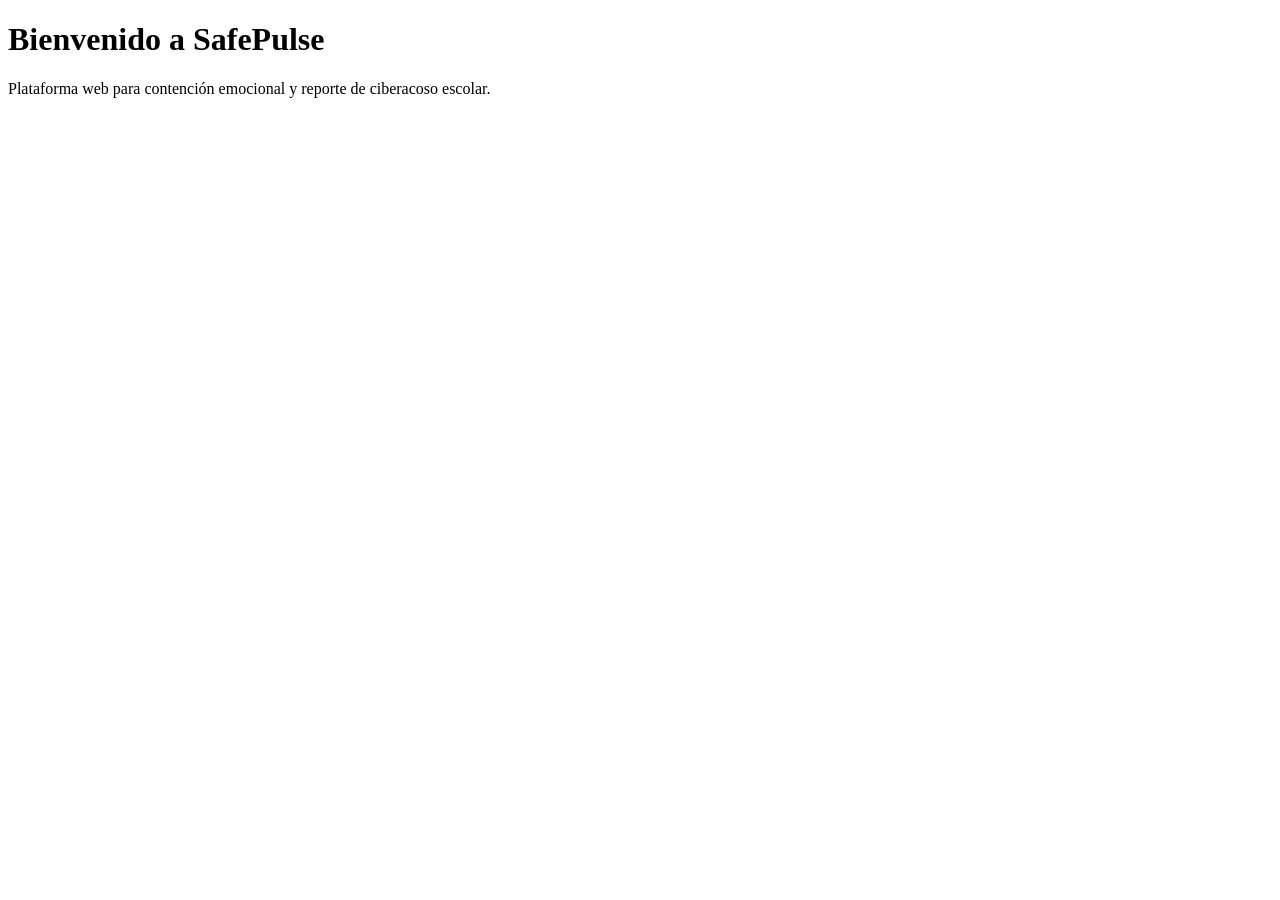
==== index.html @ d3a75060 "Agrega estructura base a index.html" ====
<!DOCTYPE html>
<html lang="es">
<head>
    <meta charset="UTF-8">
    <meta name="viewport" content="width=device-width, initial-scale=1.0">
    <title>SafePulse - Inicio</title>
    <link rel="stylesheet" href="css/styles.css">
</head>
<body>
    <h1>Bienvenido a SafePulse</h1>
    <p>Plataforma web para contención emocional y reporte de ciberacoso escolar.</p>
    <script src="js/main.js"></script>
</body>
</html>
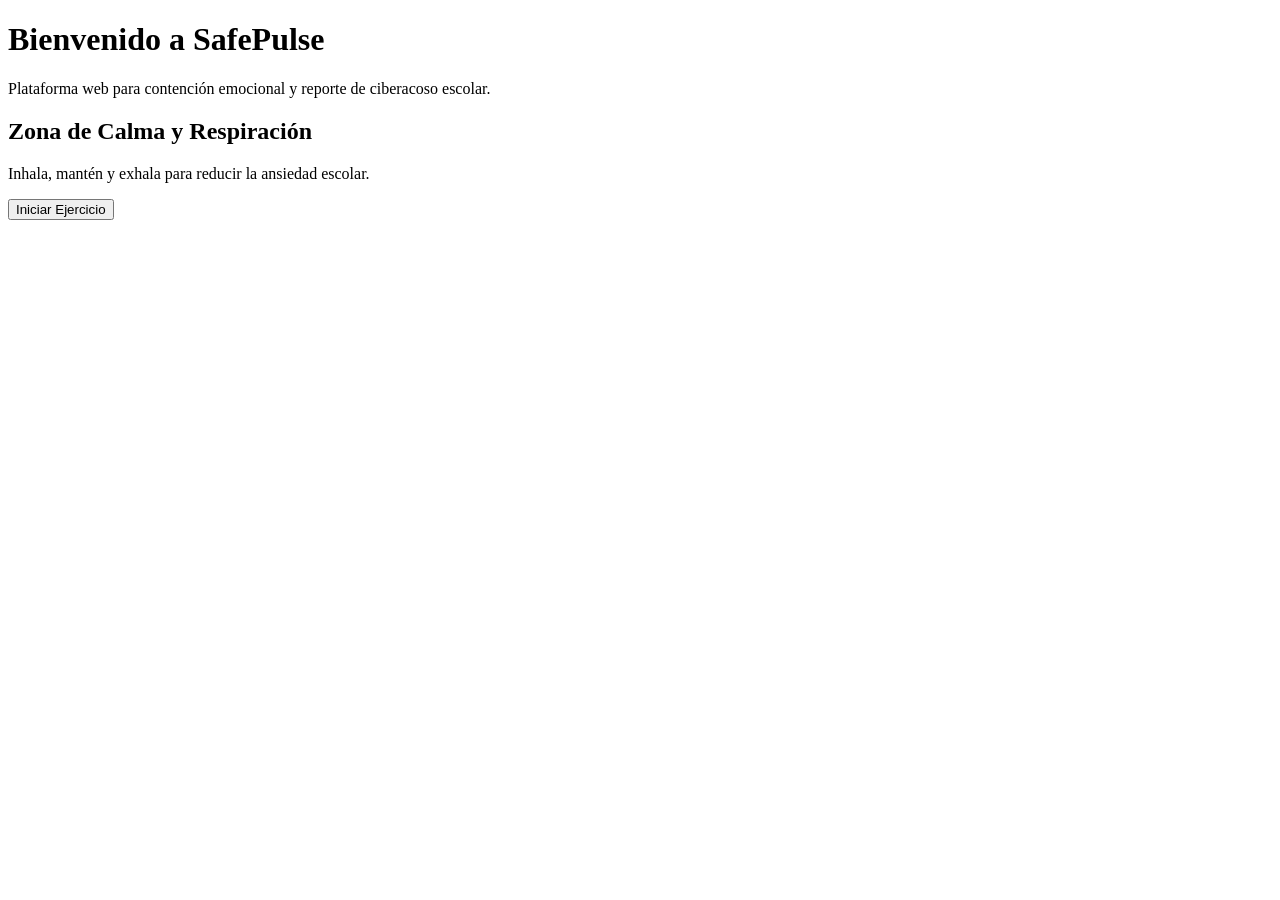
==== commit 06a53abd: "Alexander agrega la seccion de contencion en index" ====
--- a/index.html
+++ b/index.html
@@ -9,6 +9,14 @@
 <body>
     <h1>Bienvenido a SafePulse</h1>
     <p>Plataforma web para contención emocional y reporte de ciberacoso escolar.</p>
+
+    <section id="contencion">
+        <h2>Zona de Calma y Respiración</h2>
+        <p>Inhala, mantén y exhala para reducir la ansiedad escolar.</p>
+        <button>Iniciar Ejercicio</button>
+    </section>
+
     <script src="js/main.js"></script>
+    
 </body>
 </html>
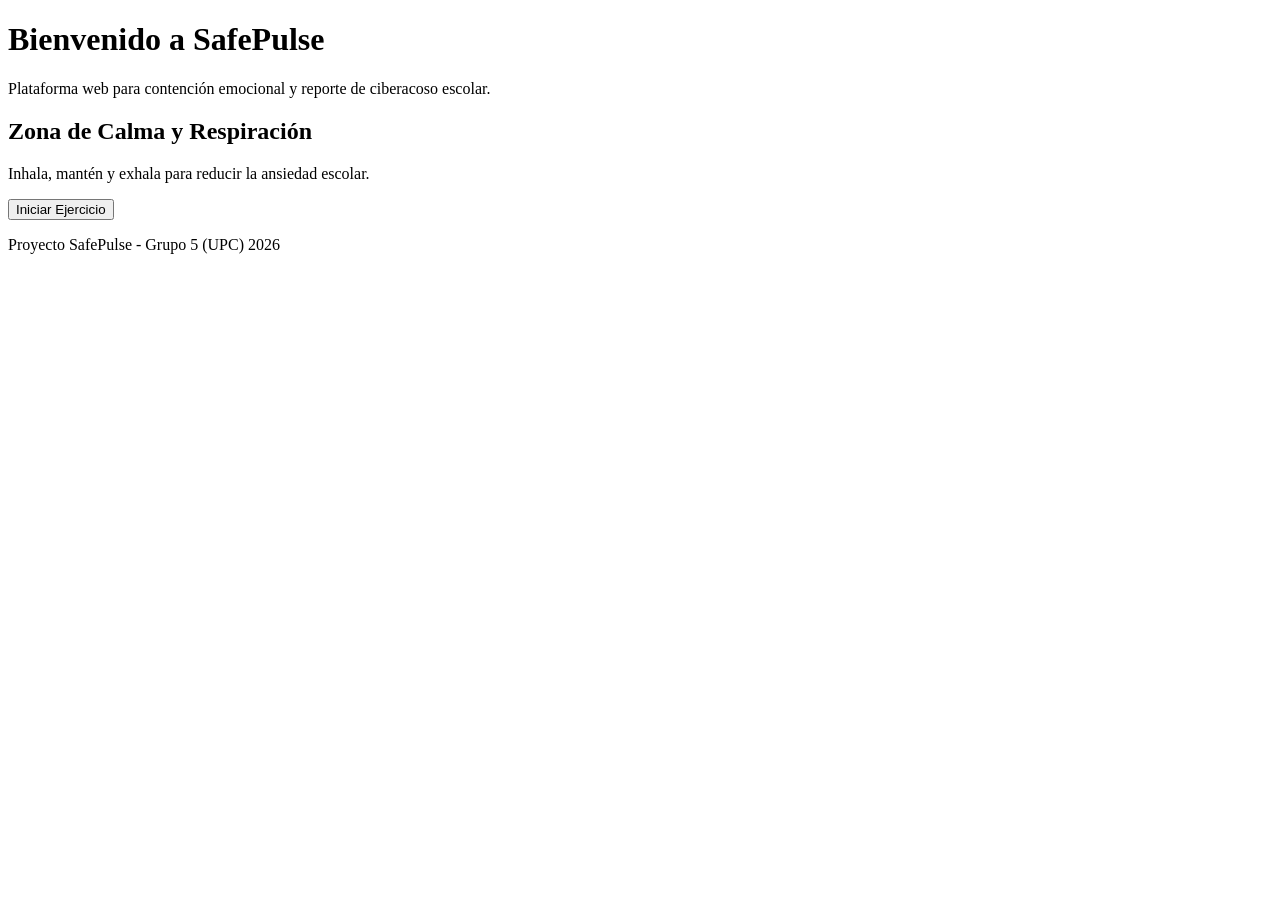
==== commit 162dbaf5: "Prueba de conexion a la organizacion safepulse-upc" ====
--- a/index.html
+++ b/index.html
@@ -17,6 +17,10 @@
     </section>
 
     <script src="js/main.js"></script>
+
+    <footer>
+    <p>Proyecto SafePulse - Grupo 5 (UPC) 2026</p>
+</footer>
     
 </body>
 </html>
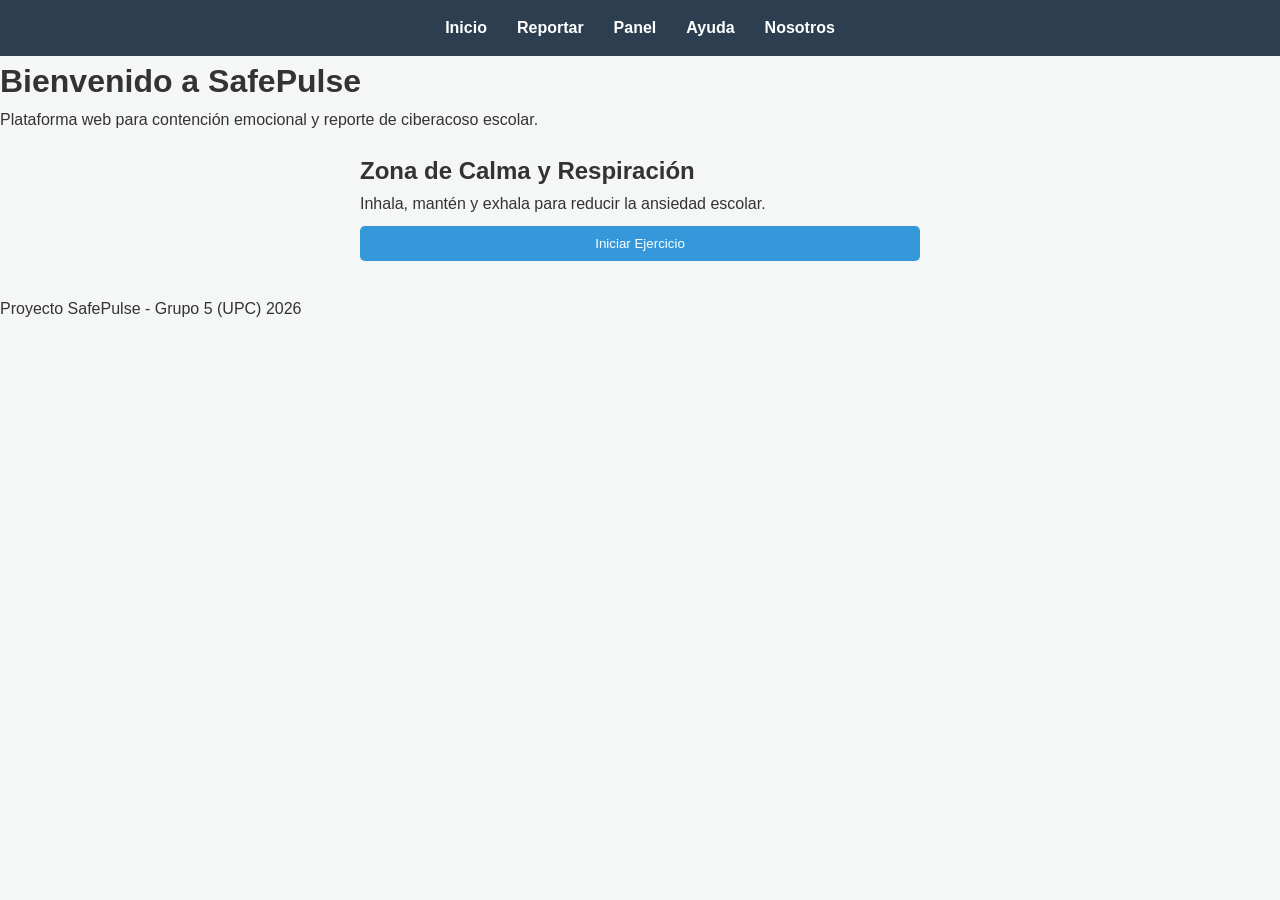
==== commit 78ad4b53: "Alexander agrego codigo" ====
--- a/index.html
+++ b/index.html
@@ -7,13 +7,27 @@
     <link rel="stylesheet" href="css/styles.css">
 </head>
 <body>
+
+    <header>
+        <nav>
+            <ul>
+            <li><a href="index.html">Inicio</a></li>
+            <li><a href="pages/report.html">Reportar</a></li>
+            <li><a href="pages/psychologist.html">Panel</a></li>
+            <li><a href="pages/resources.html">Ayuda</a></li>
+            <li><a href="pages/about.html">Nosotros</a></li>
+            </ul>
+        </nav>
+    </header>
+
     <h1>Bienvenido a SafePulse</h1>
     <p>Plataforma web para contención emocional y reporte de ciberacoso escolar.</p>
 
     <section id="contencion">
         <h2>Zona de Calma y Respiración</h2>
         <p>Inhala, mantén y exhala para reducir la ansiedad escolar.</p>
-        <button>Iniciar Ejercicio</button>
+        <button id="btnRespirar" aria-label="Iniciar ejercicio de respiración guiada">Iniciar Ejercicio</button>
+        <p id="textoRespiracion" style="font-size: 1.2rem; font-weight: bold; margin-top: 15px;"></p>
     </section>
 
     <script src="js/main.js"></script>
--- a/css/styles.css
+++ b/css/styles.css
@@ -0,0 +1,18 @@
+/* Reset básico y variables */
+* { margin: 0; padding: 0; box-sizing: border-box; }
+body { font-family: Arial, sans-serif; background-color: #f4f7f6; color: #333; line-height: 1.6; }
+
+/* Navegación */
+header nav ul { display: flex; gap: 15px; list-style: none; padding: 15px; background: #2c3e50; }
+header nav ul li a { color: white; text-decoration: none; font-weight: bold; }
+
+/* Contenedores (Mobile First) */
+main, section, form { padding: 20px; width: 100%; }
+input, textarea, button { width: 100%; margin-top: 10px; padding: 10px; border-radius: 5px; }
+button { background: #3498db; color: white; border: none; cursor: pointer; }
+
+/* Pantallas de Escritorio (Tablets y PC) */
+@media (min-width: 768px) {
+    header nav ul { justify-content: center; gap: 30px; }
+    form, section { max-width: 600px; margin: 0 auto; }
+}
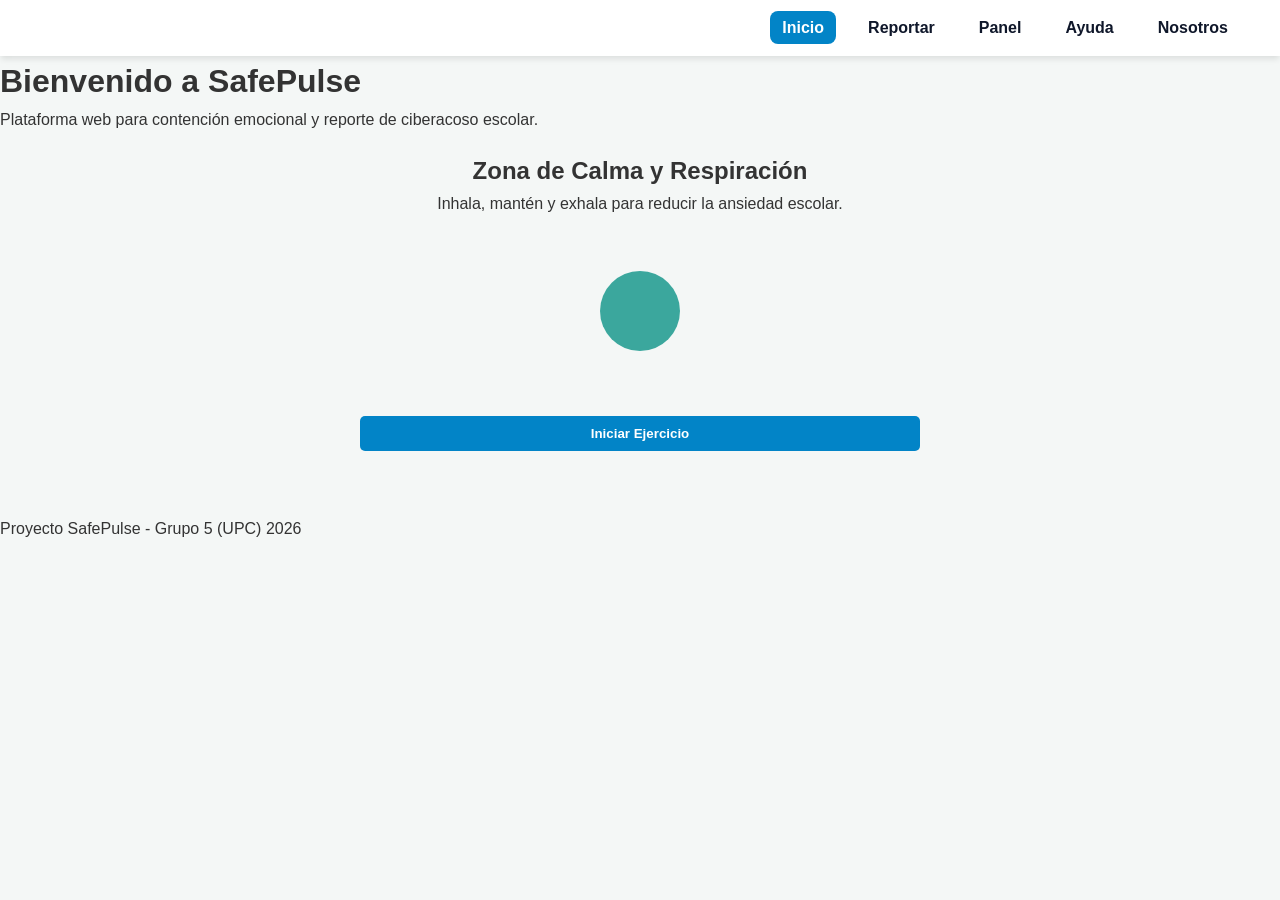
==== commit 16dbb8fd: "Soy Edwart, y mejore el trabajo" ====
--- a/index.html
+++ b/index.html
@@ -23,11 +23,17 @@
     <h1>Bienvenido a SafePulse</h1>
     <p>Plataforma web para contención emocional y reporte de ciberacoso escolar.</p>
 
-    <section id="contencion">
+    <section id="contencion" style="text-align: center;">
         <h2>Zona de Calma y Respiración</h2>
         <p>Inhala, mantén y exhala para reducir la ansiedad escolar.</p>
+
+        <!-- Nuevo contenedor del círculo animado -->
+        <div class="breathing-container">
+            <div id="circuloRespiracion" class="circle-calm"></div>
+        </div>
+
         <button id="btnRespirar" aria-label="Iniciar ejercicio de respiración guiada">Iniciar Ejercicio</button>
-        <p id="textoRespiracion" style="font-size: 1.2rem; font-weight: bold; margin-top: 15px;"></p>
+        <p id="textoRespiracion" style="font-size: 1.2rem; font-weight: bold; margin-top: 15px; min-height: 30px;"></p>
     </section>
 
     <script src="js/main.js"></script>
--- a/css/styles.css
+++ b/css/styles.css
@@ -1,18 +1,213 @@
+/* Variables de Identidad de Marca - SafePulse */
+:root {
+    --primary-color: #0284c7;       /* Azul calma */
+    --secondary-color: #0d9488;     /* Verde contención */
+    --dark-text: #0f172a;           /* Texto principal (Contraste 4.5:1 WCAG AA) */
+    --light-bg: #f8fafc;            /* Fondo neutro claro */
+    --card-bg: #ffffff;             /* Fondo de tarjetas */
+    --danger-color: #e11d48;         /* Alertas y prioridades */
+    --border-radius: 8px;
+    --shadow: 0 4px 6px -1px rgba(0, 0, 0, 0.1);
+}
+
+/* Enfoque de Accesibilidad (Teclado) */
+a:focus-visible, button:focus-visible, input:focus-visible, textarea:focus-visible {
+    outline: 3px solid var(--secondary-color);
+    outline-offset: 2px;
+}
+
+/* Estilos de botones generales */
+button, .btn {
+    background-color: var(--primary-color);
+    color: white;
+    font-weight: 600;
+    padding: 10px 18px;
+    border: none;
+    border-radius: var(--border-radius);
+    cursor: pointer;
+    transition: background-color 0.2s ease, transform 0.1s ease;
+}
+
+button:hover, .btn:hover {
+    background-color: #0369a1;
+}
+
+button:active, .btn:active {
+    transform: scale(0.98);
+}
+
 /* Reset básico y variables */
 * { margin: 0; padding: 0; box-sizing: border-box; }
 body { font-family: Arial, sans-serif; background-color: #f4f7f6; color: #333; line-height: 1.6; }
 
-/* Navegación */
-header nav ul { display: flex; gap: 15px; list-style: none; padding: 15px; background: #2c3e50; }
-header nav ul li a { color: white; text-decoration: none; font-weight: bold; }
+/* Navegación (Mobile-First con Flexbox) */
+header {
+    background-color: var(--card-bg); /* Usamos el fondo blanco de tus variables */
+    box-shadow: var(--shadow); /* Agregamos una ligera sombra para separarlo del contenido */
+    position: sticky;
+    top: 0;
+    z-index: 100;
+}
+
+header nav ul { 
+    display: flex; /* Define el contenedor como Flexbox */
+    flex-wrap: wrap; /* Permite que los enlaces bajen de línea en pantallas muy estrechas */
+    justify-content: center; /* Centra los elementos en el eje principal */
+    gap: 10px; 
+    list-style: none; 
+    padding: 15px; 
+}
+
+header nav ul li a { 
+    color: var(--dark-text); /* Aplicamos tu variable de texto oscuro para contraste WCAG AA */
+    text-decoration: none; 
+    font-weight: bold; 
+    padding: 8px 12px; /* Aplicamos el Box Model (Padding) para ampliar el área táctil */
+    border-radius: var(--border-radius);
+    transition: background-color 0.3s ease, color 0.3s ease;
+}
+
+/* Pseudo-selector para interacción visual (cambio de estado) */
+header nav ul li a:hover {
+    background-color: var(--primary-color);
+    color: white;
+}
 
 /* Contenedores (Mobile First) */
 main, section, form { padding: 20px; width: 100%; }
 input, textarea, button { width: 100%; margin-top: 10px; padding: 10px; border-radius: 5px; }
-button { background: #3498db; color: white; border: none; cursor: pointer; }
-
-/* Pantallas de Escritorio (Tablets y PC) */
+button { background: var(--primary-color); color: white; border: none; cursor: pointer; }
+
+/* Panel Psicológico - Dashboard */
+.metrics-grid { 
+    display: flex; 
+    gap: 15px; 
+    margin: 20px 0; 
+    flex-wrap: wrap; /* Permite que las tarjetas se apilen en celulares */
+}
+
+.metric-card { 
+    background: var(--card-bg); 
+    padding: 20px; 
+    border-radius: var(--border-radius); 
+    box-shadow: var(--shadow); 
+    flex: 1; 
+    min-width: 200px; /* Evita que se encojan demasiado */
+}
+
+.metric-value { font-size: 2rem; font-weight: bold; margin-top: 10px; }
+.metric-value.primary { color: var(--primary-color); }
+.metric-value.secondary { color: var(--secondary-color); }
+.metric-value.danger { color: var(--danger-color); }
+
+/* Tabla de Datos */
+.table-container { 
+    background: var(--card-bg); 
+    padding: 20px; 
+    border-radius: var(--border-radius); 
+    box-shadow: var(--shadow); 
+    overflow-x: auto; /* Permite scroll horizontal si la tabla es muy ancha en móviles */
+}
+
+.data-table { width: 100%; border-collapse: collapse; margin-top: 15px; text-align: left; }
+.data-table th, .data-table td { padding: 12px; border-bottom: 1px solid #eee; }
+.data-table th { border-bottom: 2px solid #ddd; color: var(--primary-color); }
+
+.risk-high { color: var(--danger-color); font-weight: bold; }
+.risk-medium { color: #eab308; font-weight: bold; }
+
+.badge { padding: 4px 10px; border-radius: 4px; font-size: 0.85em; font-weight: bold; }
+.badge-warning { background: #fef08a; color: #854d0e; }
+.badge-success { background: #bbf7d0; color: #166534; }
+
+/* Directorio de Recursos - Grid Layout */
+.cards-grid {
+    display: grid;
+    /* Esto crea columnas flexibles que miden mínimo 250px y se expanden para llenar el espacio */
+    grid-template-columns: repeat(auto-fit, minmax(250px, 1fr));
+    gap: 20px;
+    margin-top: 20px;
+}
+
+.resource-card {
+    background: var(--card-bg);
+    padding: 20px;
+    border-radius: var(--border-radius);
+    box-shadow: var(--shadow);
+    display: flex;
+    flex-direction: column;
+}
+
+/* Modificadores de Botones (Clases de Utilidad) */
+.btn {
+    display: inline-block;
+    text-align: center;
+    text-decoration: none;
+}
+
+/* Empuja el botón hacia abajo si el texto de la tarjeta es corto */
+.btn-block {
+    margin-top: auto; 
+    padding-top: 12px;
+    padding-bottom: 12px;
+}
+
+/* Variantes de color para botones específicos */
+.btn-secondary { background-color: var(--secondary-color); }
+.btn-secondary:hover { background-color: #0f766e; /* Verde más oscuro al pasar el cursor */ }
+
+.btn-dark { background-color: #475569; }
+.btn-dark:hover { background-color: #334155; }
+
+/* Página Nosotros - Grid del Equipo */
+.team-grid {
+    display: grid;
+    grid-template-columns: repeat(auto-fit, minmax(200px, 1fr));
+    gap: 20px;
+    margin-top: 30px;
+}
+.team-member {
+    background: var(--card-bg);
+    padding: 20px;
+    border-radius: var(--border-radius);
+    box-shadow: var(--shadow);
+    text-align: center;
+    border-top: 4px solid var(--secondary-color);
+}
+.team-member h3 { color: var(--primary-color); margin-bottom: 5px; font-size: 1.1rem; }
+
+/* Animación de Respiración (index.html) */
+.breathing-container {
+    display: flex;
+    justify-content: center;
+    align-items: center;
+    height: 150px;
+    margin: 20px 0;
+}
+.circle-calm {
+    width: 80px;
+    height: 80px;
+    background-color: var(--secondary-color);
+    border-radius: 50%;
+    opacity: 0.8;
+    transition: all 4s ease-in-out; /* Transición suave de 4 segundos */
+}
+/* Clases dinámicas inyectadas por JavaScript */
+.circle-calm.inhale { transform: scale(1.8); background-color: var(--primary-color); }
+.circle-calm.exhale { transform: scale(1); background-color: var(--secondary-color); }
+
+/* Indicador de Navegación Activa */
+header nav ul li a.active {
+    background-color: var(--primary-color);
+    color: white;
+}
+
+/* Pantallas de Escritorio (Tablets y PC) usando Media Queries */
 @media (min-width: 768px) {
-    header nav ul { justify-content: center; gap: 30px; }
+    header nav ul { 
+        justify-content: flex-end; /* En escritorio, movemos el menú a la derecha */
+        gap: 20px; 
+        padding: 15px 40px;
+    }
     form, section { max-width: 600px; margin: 0 auto; }
 }
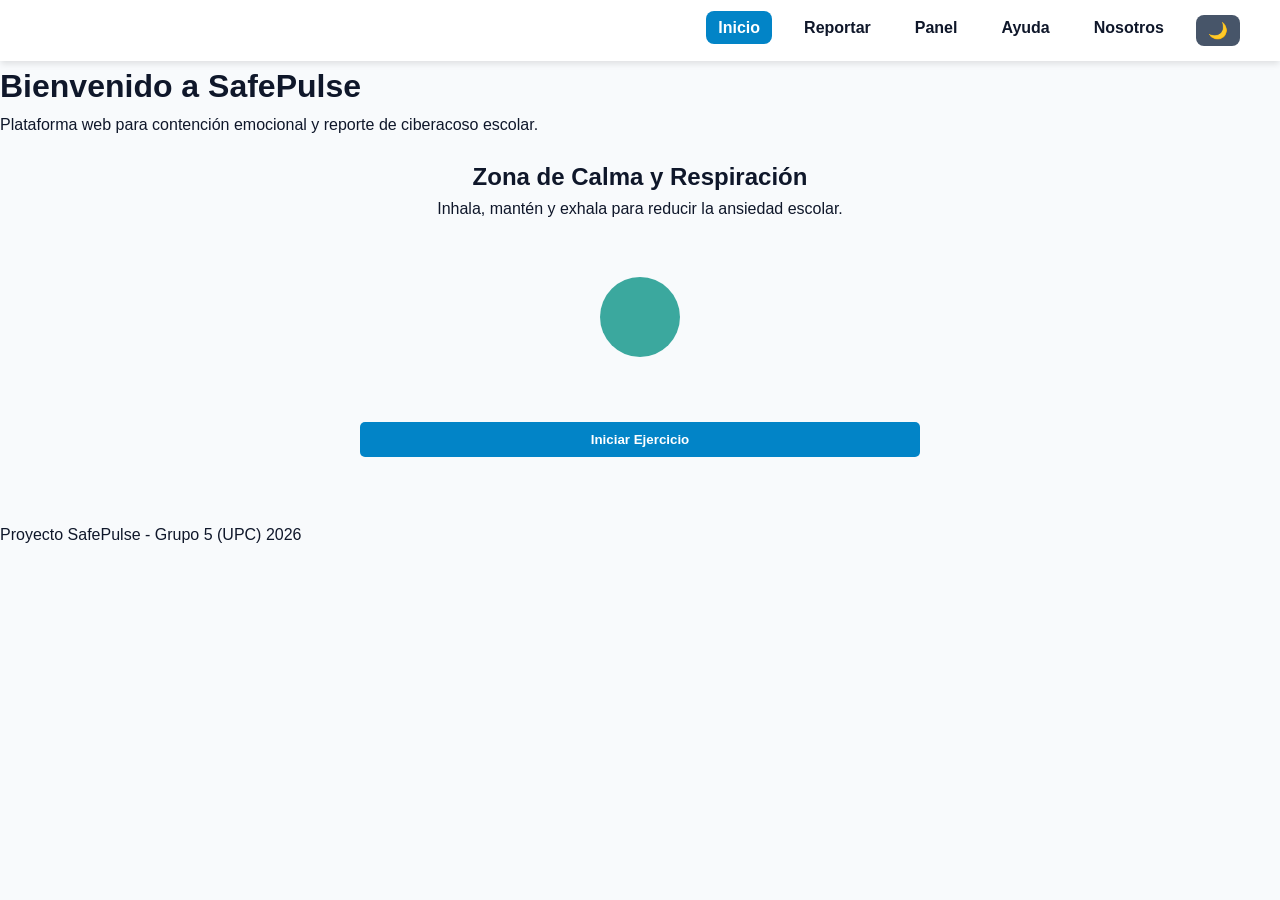
==== commit 479ff318: "Soy Edwart, vamos mejor" ====
--- a/index.html
+++ b/index.html
@@ -16,6 +16,7 @@
             <li><a href="pages/psychologist.html">Panel</a></li>
             <li><a href="pages/resources.html">Ayuda</a></li>
             <li><a href="pages/about.html">Nosotros</a></li>
+            <li><button id="btnTema" class="btn btn-dark" style="padding: 6px 12px; margin: 0; font-size: 1rem;" aria-label="Cambiar tema visual">🌙</button></li>
             </ul>
         </nav>
     </header>
--- a/css/styles.css
+++ b/css/styles.css
@@ -38,8 +38,20 @@
 
 /* Reset básico y variables */
 * { margin: 0; padding: 0; box-sizing: border-box; }
-body { font-family: Arial, sans-serif; background-color: #f4f7f6; color: #333; line-height: 1.6; }
-
+/* Tema Oscuro */
+[data-theme="dark"] {
+    --light-bg: #0f172a;           /* Fondo general oscuro */
+    --card-bg: #1e293b;            /* Fondo de tarjetas oscuro */
+    --dark-text: #f8fafc;          /* Texto claro */
+}
+
+body { 
+    font-family: Arial, sans-serif; 
+    background-color: var(--light-bg, #f4f7f6); 
+    color: var(--dark-text, #333); 
+    line-height: 1.6; 
+    transition: background-color 0.3s ease, color 0.3s ease;
+}
 /* Navegación (Mobile-First con Flexbox) */
 header {
     background-color: var(--card-bg); /* Usamos el fondo blanco de tus variables */
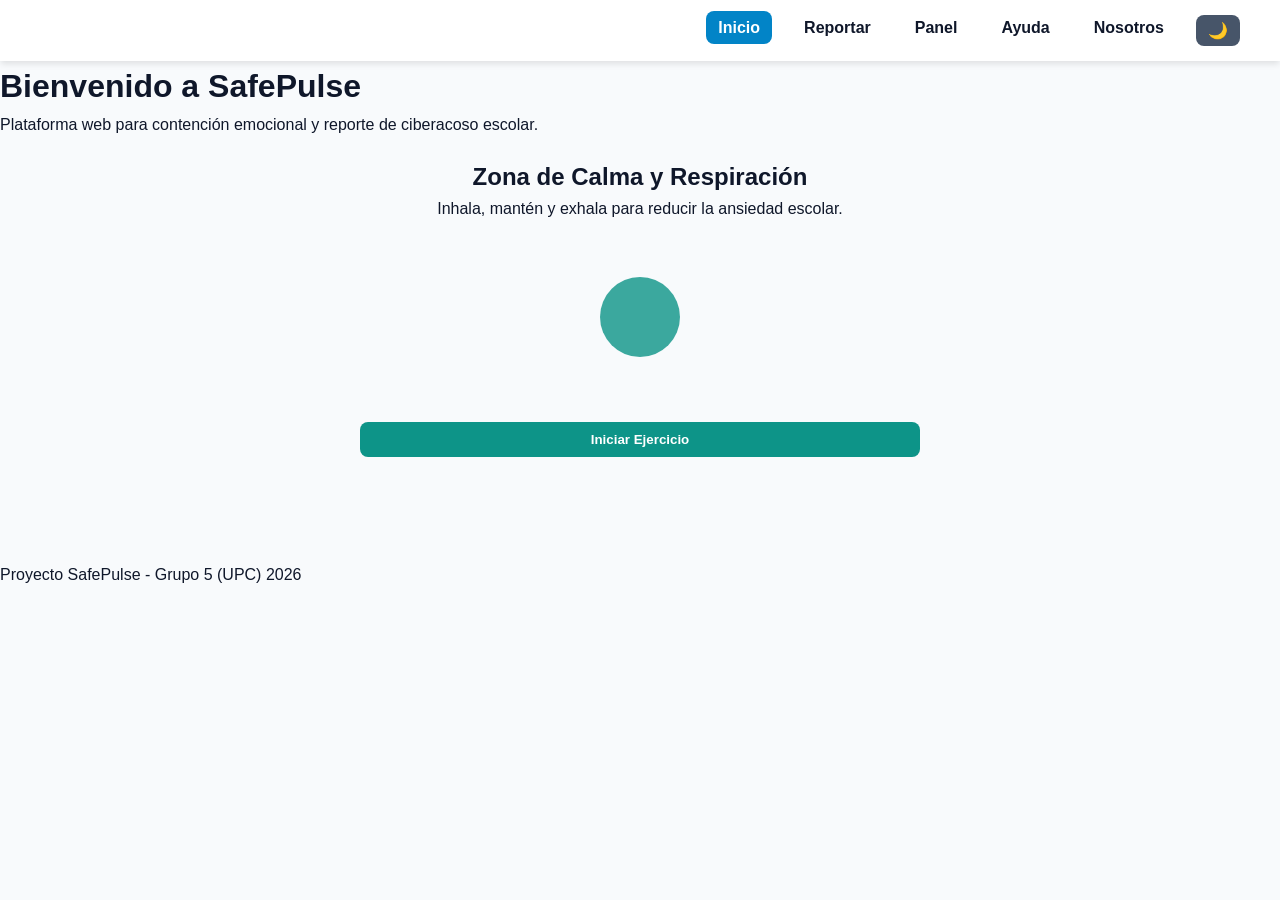
==== commit 883a3084: "Soy Edwart, y seguimos mejorando" ====
--- a/index.html
+++ b/index.html
@@ -5,6 +5,9 @@
     <meta name="viewport" content="width=device-width, initial-scale=1.0">
     <title>SafePulse - Inicio</title>
     <link rel="stylesheet" href="css/styles.css">
+
+<meta name="description" content="SafePulse: Plataforma digital de contención emocional y prevención del ciberacoso para adolescentes.">
+
 </head>
 <body>
 
@@ -38,6 +41,9 @@
     </section>
 
     <script src="js/main.js"></script>
+    
+    <main>
+</main>
 
     <footer>
     <p>Proyecto SafePulse - Grupo 5 (UPC) 2026</p>
--- a/css/styles.css
+++ b/css/styles.css
@@ -1,13 +1,44 @@
-/* Variables de Identidad de Marca - SafePulse */
+/* =================================================_
+   Variables de Identidad de Marca - SafePulse
+================================================= */
 :root {
     --primary-color: #0284c7;       /* Azul calma */
     --secondary-color: #0d9488;     /* Verde contención */
-    --dark-text: #0f172a;           /* Texto principal (Contraste 4.5:1 WCAG AA) */
+    --dark-text: #0f172a;           /* Texto principal (Contraste superior a 4.5:1 WCAG AA) */
     --light-bg: #f8fafc;            /* Fondo neutro claro */
     --card-bg: #ffffff;             /* Fondo de tarjetas */
-    --danger-color: #e11d48;         /* Alertas y prioridades */
+    --danger-color: #e11d48;        /* Alertas y prioridades */
     --border-radius: 8px;
     --shadow: 0 4px 6px -1px rgba(0, 0, 0, 0.1);
+}
+
+/* =================================================
+   Reset Global (Corregido el selector universal *)
+================================================= */
+* { 
+    margin: 0; 
+    padding: 0; 
+    box-sizing: border-box; 
+}
+
+/* =================================================
+   Tema Oscuro
+================================================= */
+[data-theme="dark"] {
+    --light-bg: #0f172a;            /* Fondo general oscuro */
+    --card-bg: #1e293b;             /* Fondo de tarjetas oscuro */
+    --dark-text: #f8fafc;           /* Texto claro */
+}
+
+/* =================================================
+   Estilos Base del Documento
+================================================= */
+body { 
+    font-family: Arial, sans-serif; 
+    background-color: var(--light-bg); 
+    color: var(--dark-text); 
+    line-height: 1.6; 
+    transition: background-color 0.3s ease, color 0.3s ease;
 }
 
 /* Enfoque de Accesibilidad (Teclado) */
@@ -16,15 +47,76 @@
     outline-offset: 2px;
 }
 
-/* Estilos de botones generales */
+/* =================================================
+   Navegación (Mobile-First con Flexbox)
+================================================= */
+header {
+    background-color: var(--card-bg); 
+    box-shadow: var(--shadow); 
+    position: sticky;
+    top: 0;
+    z-index: 100;
+}
+
+header nav ul { 
+    display: flex; 
+    flex-wrap: wrap; 
+    justify-content: center; 
+    gap: 10px; 
+    list-style: none; 
+    padding: 15px; 
+}
+
+header nav ul li a { 
+    color: var(--dark-text); 
+    text-decoration: none; 
+    font-weight: bold; 
+    padding: 8px 12px; 
+    border-radius: var(--border-radius);
+    transition: background-color 0.3s ease, color 0.3s ease;
+}
+
+header nav ul li a:hover {
+    background-color: var(--primary-color);
+    color: #ffffff;
+}
+
+/* Indicador de Navegación Activa (Contraste WCAG AA garantizado con texto blanco) */
+header nav ul li a.active {
+    background-color: var(--primary-color);
+    color: #ffffff;
+}
+
+/* =================================================
+   Contenedores y Formularios
+================================================= */
+main, section, form { 
+    padding: 20px; 
+    width: 100%; 
+}
+
+input, textarea, button { 
+    width: 100%; 
+    margin-top: 10px; 
+    padding: 10px; 
+    border-radius: 5px; 
+    border: 1px solid #cbd5e1;
+}
+
+/* =================================================
+   Botones Generales y Específicos (#btnRespirar, etc.)
+================================================= */
 button, .btn {
     background-color: var(--primary-color);
-    color: white;
+    color: #ffffff;
     font-weight: 600;
     padding: 10px 18px;
     border: none;
     border-radius: var(--border-radius);
     cursor: pointer;
+    display: inline-block;
+    text-align: center;
+    text-decoration: none;
     transition: background-color 0.2s ease, transform 0.1s ease;
 }
 
@@ -36,66 +128,46 @@
     transform: scale(0.98);
 }
 
-/* Reset básico y variables */
-* { margin: 0; padding: 0; box-sizing: border-box; }
-/* Tema Oscuro */
-[data-theme="dark"] {
-    --light-bg: #0f172a;           /* Fondo general oscuro */
-    --card-bg: #1e293b;            /* Fondo de tarjetas oscuro */
-    --dark-text: #f8fafc;          /* Texto claro */
-}
-
-body { 
-    font-family: Arial, sans-serif; 
-    background-color: var(--light-bg, #f4f7f6); 
-    color: var(--dark-text, #333); 
-    line-height: 1.6; 
-    transition: background-color 0.3s ease, color 0.3s ease;
-}
-/* Navegación (Mobile-First con Flexbox) */
-header {
-    background-color: var(--card-bg); /* Usamos el fondo blanco de tus variables */
-    box-shadow: var(--shadow); /* Agregamos una ligera sombra para separarlo del contenido */
-    position: sticky;
-    top: 0;
-    z-index: 100;
-}
-
-header nav ul { 
-    display: flex; /* Define el contenedor como Flexbox */
-    flex-wrap: wrap; /* Permite que los enlaces bajen de línea en pantallas muy estrechas */
-    justify-content: center; /* Centra los elementos en el eje principal */
-    gap: 10px; 
-    list-style: none; 
-    padding: 15px; 
-}
-
-header nav ul li a { 
-    color: var(--dark-text); /* Aplicamos tu variable de texto oscuro para contraste WCAG AA */
-    text-decoration: none; 
-    font-weight: bold; 
-    padding: 8px 12px; /* Aplicamos el Box Model (Padding) para ampliar el área táctil */
-    border-radius: var(--border-radius);
-    transition: background-color 0.3s ease, color 0.3s ease;
-}
-
-/* Pseudo-selector para interacción visual (cambio de estado) */
-header nav ul li a:hover {
-    background-color: var(--primary-color);
-    color: white;
-}
-
-/* Contenedores (Mobile First) */
-main, section, form { padding: 20px; width: 100%; }
-input, textarea, button { width: 100%; margin-top: 10px; padding: 10px; border-radius: 5px; }
-button { background: var(--primary-color); color: white; border: none; cursor: pointer; }
-
-/* Panel Psicológico - Dashboard */
+/* Estilo específico para el botón de ejercicio de respiración */
+#btnRespirar {
+    background-color: var(--secondary-color);
+    color: #ffffff;
+}
+#btnRespirar:hover {
+    background-color: #0f766e;
+}
+
+/* Modificadores de Botones (Clases de Utilidad) */
+.btn-block {
+    margin-top: auto; 
+    padding-top: 12px;
+    padding-bottom: 12px;
+}
+
+.btn-secondary { 
+    background-color: var(--secondary-color); 
+    color: #ffffff;
+}
+.btn-secondary:hover { 
+    background-color: #0f766e; 
+}
+
+.btn-dark { 
+    background-color: #475569; 
+    color: #ffffff;
+}
+.btn-dark:hover { 
+    background-color: #334155; 
+}
+
+/* =================================================
+   Panel Psicológico - Dashboard
+================================================= */
 .metrics-grid { 
     display: flex; 
     gap: 15px; 
     margin: 20px 0; 
-    flex-wrap: wrap; /* Permite que las tarjetas se apilen en celulares */
+    flex-wrap: wrap; 
 }
 
 .metric-card { 
@@ -104,38 +176,63 @@
     border-radius: var(--border-radius); 
     box-shadow: var(--shadow); 
     flex: 1; 
-    min-width: 200px; /* Evita que se encojan demasiado */
-}
-
-.metric-value { font-size: 2rem; font-weight: bold; margin-top: 10px; }
+    min-width: 200px; 
+}
+
+.metric-value { 
+    font-size: 2rem; 
+    font-weight: bold; 
+    margin-top: 10px; 
+}
 .metric-value.primary { color: var(--primary-color); }
 .metric-value.secondary { color: var(--secondary-color); }
 .metric-value.danger { color: var(--danger-color); }
 
-/* Tabla de Datos */
+/* =================================================
+   Tabla de Datos
+================================================= */
 .table-container { 
     background: var(--card-bg); 
     padding: 20px; 
     border-radius: var(--border-radius); 
     box-shadow: var(--shadow); 
-    overflow-x: auto; /* Permite scroll horizontal si la tabla es muy ancha en móviles */
-}
-
-.data-table { width: 100%; border-collapse: collapse; margin-top: 15px; text-align: left; }
-.data-table th, .data-table td { padding: 12px; border-bottom: 1px solid #eee; }
-.data-table th { border-bottom: 2px solid #ddd; color: var(--primary-color); }
+    overflow-x: auto; 
+}
+
+.data-table { 
+    width: 100%; 
+    border-collapse: collapse; 
+    margin-top: 15px; 
+    text-align: left; 
+}
+
+.data-table th, .data-table td { 
+    padding: 12px; 
+    border-bottom: 1px solid #eee; 
+}
+
+.data-table th { 
+    border-bottom: 2px solid #ddd; 
+    color: var(--primary-color); 
+}
 
 .risk-high { color: var(--danger-color); font-weight: bold; }
-.risk-medium { color: #eab308; font-weight: bold; }
-
-.badge { padding: 4px 10px; border-radius: 4px; font-size: 0.85em; font-weight: bold; }
-.badge-warning { background: #fef08a; color: #854d0e; }
-.badge-success { background: #bbf7d0; color: #166534; }
-
-/* Directorio de Recursos - Grid Layout */
+.risk-medium { color: #ca8a04; font-weight: bold; } /* Tono ajustado para mayor contraste WCAG */
+
+.badge { 
+    padding: 4px 10px; 
+    border-radius: 4px; 
+    font-size: 0.85em; 
+    font-weight: bold; 
+}
+.badge-warning { background: #fef08a; color: #713f12; }
+.badge-success { background: #bbf7d0; color: #14532d; }
+
+/* =================================================
+   Directorio de Recursos - Grid Layout
+================================================= */
 .cards-grid {
     display: grid;
-    /* Esto crea columnas flexibles que miden mínimo 250px y se expanden para llenar el espacio */
     grid-template-columns: repeat(auto-fit, minmax(250px, 1fr));
     gap: 20px;
     margin-top: 20px;
@@ -150,34 +247,16 @@
     flex-direction: column;
 }
 
-/* Modificadores de Botones (Clases de Utilidad) */
-.btn {
-    display: inline-block;
-    text-align: center;
-    text-decoration: none;
-}
-
-/* Empuja el botón hacia abajo si el texto de la tarjeta es corto */
-.btn-block {
-    margin-top: auto; 
-    padding-top: 12px;
-    padding-bottom: 12px;
-}
-
-/* Variantes de color para botones específicos */
-.btn-secondary { background-color: var(--secondary-color); }
-.btn-secondary:hover { background-color: #0f766e; /* Verde más oscuro al pasar el cursor */ }
-
-.btn-dark { background-color: #475569; }
-.btn-dark:hover { background-color: #334155; }
-
-/* Página Nosotros - Grid del Equipo */
+/* =================================================
+   Página Nosotros - Grid del Equipo
+================================================= */
 .team-grid {
     display: grid;
     grid-template-columns: repeat(auto-fit, minmax(200px, 1fr));
     gap: 20px;
     margin-top: 30px;
 }
+
 .team-member {
     background: var(--card-bg);
     padding: 20px;
@@ -186,9 +265,16 @@
     text-align: center;
     border-top: 4px solid var(--secondary-color);
 }
-.team-member h3 { color: var(--primary-color); margin-bottom: 5px; font-size: 1.1rem; }
-
-/* Animación de Respiración (index.html) */
+
+.team-member h3 { 
+    color: var(--primary-color); 
+    margin-bottom: 5px; 
+    font-size: 1.1rem; 
+}
+
+/* =================================================
+   Animación de Respiración
+================================================= */
 .breathing-container {
     display: flex;
     justify-content: center;
@@ -196,30 +282,37 @@
     height: 150px;
     margin: 20px 0;
 }
+
 .circle-calm {
     width: 80px;
     height: 80px;
     background-color: var(--secondary-color);
     border-radius: 50%;
     opacity: 0.8;
-    transition: all 4s ease-in-out; /* Transición suave de 4 segundos */
-}
-/* Clases dinámicas inyectadas por JavaScript */
-.circle-calm.inhale { transform: scale(1.8); background-color: var(--primary-color); }
-.circle-calm.exhale { transform: scale(1); background-color: var(--secondary-color); }
-
-/* Indicador de Navegación Activa */
-header nav ul li a.active {
-    background-color: var(--primary-color);
-    color: white;
-}
-
-/* Pantallas de Escritorio (Tablets y PC) usando Media Queries */
+    transition: all 4s ease-in-out; 
+}
+
+.circle-calm.inhale { 
+    transform: scale(1.8); 
+    background-color: var(--primary-color); 
+}
+
+.circle-calm.exhale { 
+    transform: scale(1); 
+    background-color: var(--secondary-color); 
+}
+
+/* =================================================
+   Media Queries (Pantallas de Escritorio)
+================================================= */
 @media (min-width: 768px) {
     header nav ul { 
-        justify-content: flex-end; /* En escritorio, movemos el menú a la derecha */
+        justify-content: flex-end; 
         gap: 20px; 
         padding: 15px 40px;
     }
-    form, section { max-width: 600px; margin: 0 auto; }
+    form, section { 
+        max-width: 600px; 
+        margin: 0 auto; 
+    }
 }
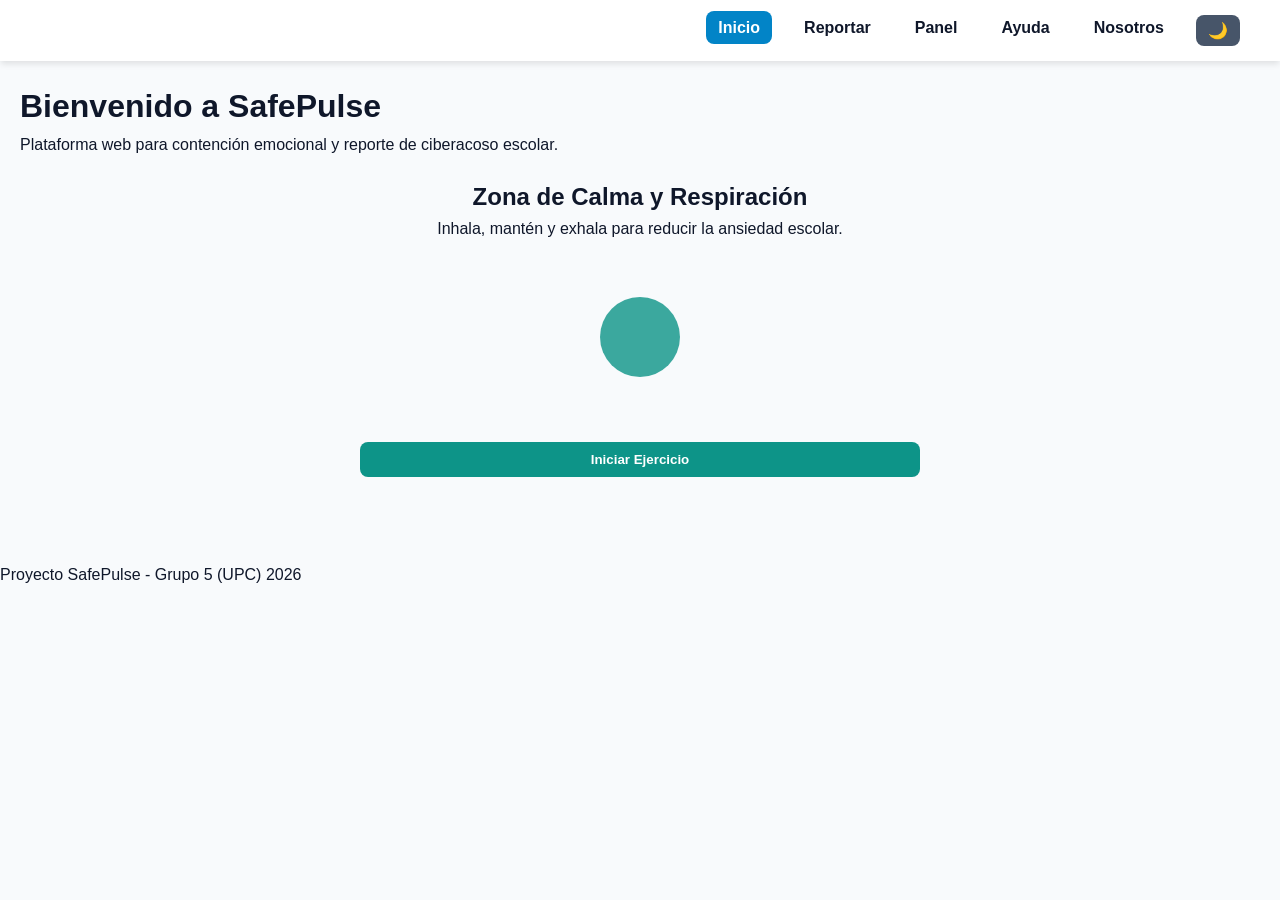
==== commit 8c4f9e6d: "Yo soy Edwart, seguimos mejorando" ====
--- a/index.html
+++ b/index.html
@@ -5,49 +5,46 @@
     <meta name="viewport" content="width=device-width, initial-scale=1.0">
     <title>SafePulse - Inicio</title>
     <link rel="stylesheet" href="css/styles.css">
-
-<meta name="description" content="SafePulse: Plataforma digital de contención emocional y prevención del ciberacoso para adolescentes.">
-
+    <meta name="description" content="SafePulse: Plataforma digital de contención emocional y prevención del ciberacoso para adolescentes.">
 </head>
 <body>
 
     <header>
         <nav>
             <ul>
-            <li><a href="index.html">Inicio</a></li>
-            <li><a href="pages/report.html">Reportar</a></li>
-            <li><a href="pages/psychologist.html">Panel</a></li>
-            <li><a href="pages/resources.html">Ayuda</a></li>
-            <li><a href="pages/about.html">Nosotros</a></li>
-            <li><button id="btnTema" class="btn btn-dark" style="padding: 6px 12px; margin: 0; font-size: 1rem;" aria-label="Cambiar tema visual">🌙</button></li>
+                <li><a href="index.html">Inicio</a></li>
+                <li><a href="pages/report.html">Reportar</a></li>
+                <li><a href="pages/psychologist.html">Panel</a></li>
+                <li><a href="pages/resources.html">Ayuda</a></li>
+                <li><a href="pages/about.html">Nosotros</a></li>
+                <li><button id="btnTema" class="btn btn-dark" style="padding: 6px 12px; margin: 0; font-size: 1rem;" aria-label="Cambiar tema visual">🌙</button></li>
             </ul>
         </nav>
     </header>
 
-    <h1>Bienvenido a SafePulse</h1>
-    <p>Plataforma web para contención emocional y reporte de ciberacoso escolar.</p>
+    <main>
+        <h1>Bienvenido a SafePulse</h1>
+        <p>Plataforma web para contención emocional y reporte de ciberacoso escolar.</p>
 
-    <section id="contencion" style="text-align: center;">
-        <h2>Zona de Calma y Respiración</h2>
-        <p>Inhala, mantén y exhala para reducir la ansiedad escolar.</p>
+        <section id="contencion" style="text-align: center;">
+            <h2>Zona de Calma y Respiración</h2>
+            <p>Inhala, mantén y exhala para reducir la ansiedad escolar.</p>
 
-        <!-- Nuevo contenedor del círculo animado -->
-        <div class="breathing-container">
-            <div id="circuloRespiracion" class="circle-calm"></div>
-        </div>
+            <div class="breathing-container">
+                <div id="circuloRespiracion" class="circle-calm"></div>
+            </div>
 
-        <button id="btnRespirar" aria-label="Iniciar ejercicio de respiración guiada">Iniciar Ejercicio</button>
-        <p id="textoRespiracion" style="font-size: 1.2rem; font-weight: bold; margin-top: 15px; min-height: 30px;"></p>
-    </section>
-
-    <script src="js/main.js"></script>
-    
-    <main>
-</main>
+            <button id="btnRespirar" aria-label="Iniciar ejercicio de respiración guiada">Iniciar Ejercicio</button>
+            <p id="textoRespiracion" style="font-size: 1.2rem; font-weight: bold; margin-top: 15px; min-height: 30px;"></p>
+        </section>
+    </main>
 
     <footer>
-    <p>Proyecto SafePulse - Grupo 5 (UPC) 2026</p>
-</footer>
+        <p>Proyecto SafePulse - Grupo 5 (UPC) 2026</p>
+    </footer>
+
+    <!-- Se añadió 'defer' para optimizar el Speed Index y rendimiento -->
+    <script src="js/main.js" defer></script>
     
 </body>
 </html>
